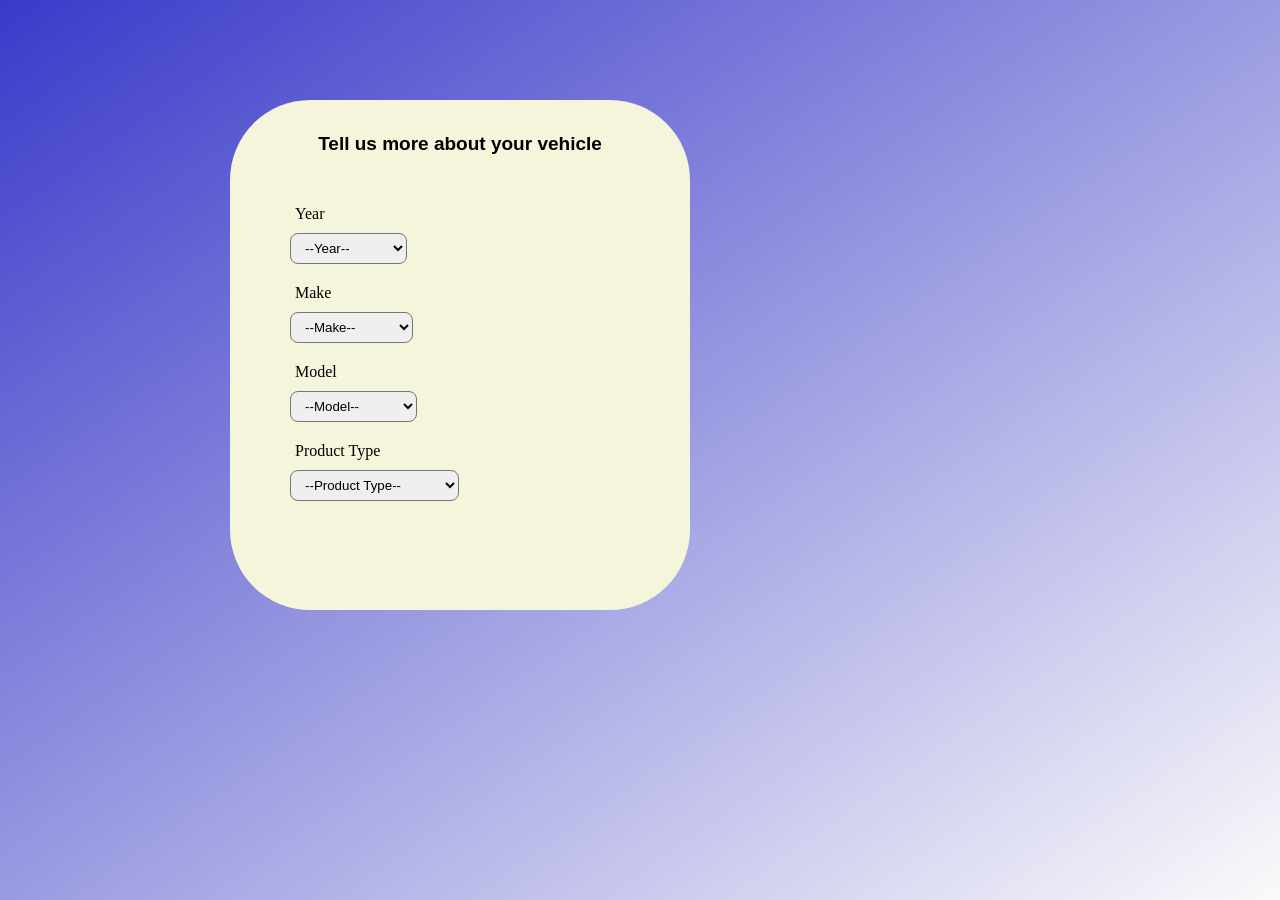
==== index.html @ 1a7c1a3f "MORE WORRK DONNE - Did more with dataset -Created Year and Make arrays with no duplicates" ====
<!DOCTYPE html>

<html lang="en" lang="en">

<head>
<link rel="stylesheet" href="Styling.css"> <!-- link to styling.css-->
</head>

<body id="background"> <!-- #background, inorder to seperate and design background -->

  

  <div class="Container"> <!--Make sure to use class and . when connecting css files-->
<body id="background"> <!-- #background, inorder to seperate and design background -->

  

  

        <h1 class="Header"> 
          Tell us more about your vehicle
        </h1>

      <form>

        

        


        <label for="Year">Year</label>
        <!-- <select name="Year" id="Year"> -->
        <select name="Year" id="Year" required>
          
          <option value="" selected disabled>--Year--</p></option>
            

        </select>

      
        <label for="Make">Make</label>
        <select name="Make" id="Make" required>

            <option value="" selected disabled>--Make--</p></option>
            


        </select>
      
        

        <label for="Model">Model</label>
        <select name="Model" id="Model" required>
          
          <option value="" selected disabled>--Model--</p></option>
            

        </select>


        <label for="Product_Type">Product Type</label>
        <select name="Product_Type" id="Product_Type" required>
          
          <option value="" selected disabled>--Product Type--</p></option>
            

        </select>

        

      </form>



<!-- <button class="ADD_VEHICLE_BUTTON"> Will add once input values are established-->
  <!-- Add Vehicle -->   
<!-- </button> -->



    </div>
    
    <script src="data.js"></script>
    <script src="script.js"></script>
    

  </body>


</html>
---- Styling.css ----
#background {
    margin: 0;
    min-height: 100vh;
    background-repeat: no-repeat;
    background-color: red; /* For browsers that do not support gradients */
    background-image: linear-gradient(to bottom right,rgb(58, 58, 202), rgb(250, 250, 250));
  }

  .Container {
    display: inline-block;
    margin: 10px;
    padding: 5px;
    position: absolute;
    top: 10%;
    width: 450px;
    left: 220px;
    height: 500px;
    border-radius: 80px;
  
    background-color:beige;
    
    
  }

  .center{
    text-align: center;
  }

  .Header {
   
    text-align: center;
    font-size: 19px;
    font-family: 'Franklin Gothic Medium', 'Arial Narrow', Arial, sans-serif;
    margin: 10px;
    margin-bottom: 50px;
    padding-top: 18px;
    color: black;

  }

  label {
    display: flex;
    flex-direction: column;
    gap: 60px;
    margin: 10px;
    margin-left: 60px;

  }

  select {

    
    margin-left: 55px;
    margin-bottom: 10px;
    border-radius: 8px;
    padding-left: 10px;
    padding-right: 40px;
    padding-top: 6px;
    padding-bottom: 6px;
  }


  
  

  /* All add vehicle button styling */

  .ADD_VEHICLE_BUTTON {
    background-color: rgb(28, 62, 211);
    color: antiquewhite;
    border-width: 3px;
    border-color: antiquewhite;
    border-radius: 15px;
    cursor: pointer;
    font-family: 'Segoe UI', Tahoma, Geneva, Verdana, sans-serif;
    font-weight: bold;
    transition: background-color 0.2s, color 0.2s 
    box-shadow 0.2s; 
    margin: 5px;
    padding-bottom: 12px;
    padding-top: 12px;
    padding-left: 10px;
    padding-right: 10px;
    
    
  }

  .ADD_VEHICLE_BUTTON:hover {
    background-color: rgb(23, 50, 172);
    transition: 0.4s; 
    box-shadow: 4px 4px 10px rgba(0, 0, 0, 0.18);
  }

  .ADD_VEHICLE_BUTTON:active {
    opacity: 0.7;
  }
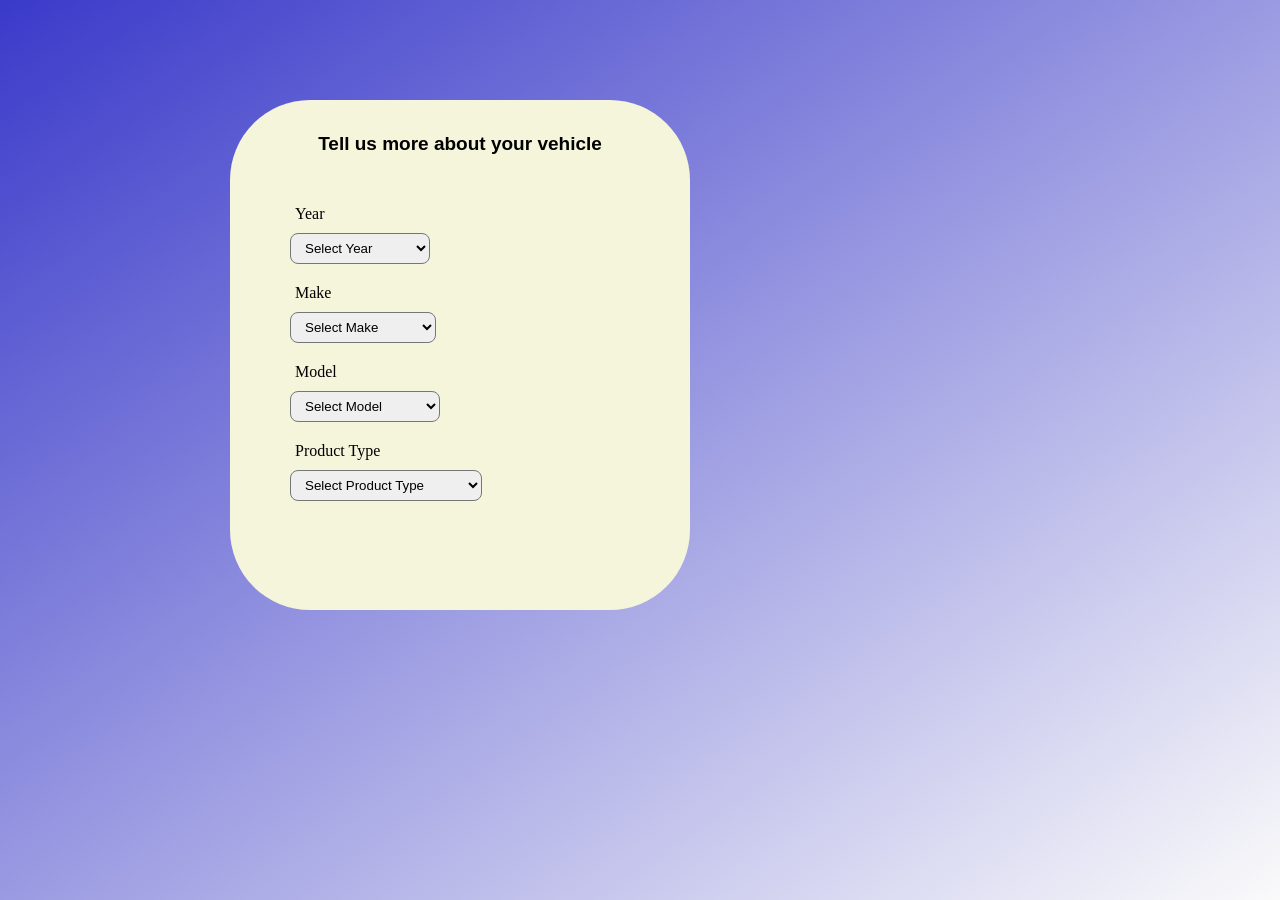
==== commit f1991e19: "Did alot!! - Fixed sequence to reset if year changed - Displays only available options for Model dep" ====
--- a/index.html
+++ b/index.html
@@ -32,7 +32,7 @@
         <!-- <select name="Year" id="Year"> -->
         <select name="Year" id="Year" required>
           
-          <option value="" selected disabled>--Year--</p></option>
+          <option value="" selected disabled>Select Year</p></option>
             
 
         </select>
@@ -41,7 +41,7 @@
         <label for="Make">Make</label>
         <select name="Make" id="Make" required>
 
-            <option value="" selected disabled>--Make--</p></option>
+            <option value="" selected disabled>Select Make</p></option>
             
 
 
@@ -52,16 +52,16 @@
         <label for="Model">Model</label>
         <select name="Model" id="Model" required>
           
-          <option value="" selected disabled>--Model--</p></option>
+          <option value="" selected disabled>Select Model</p></option>
             
 
         </select>
 
 
-        <label for="Product_Type">Product Type</label>
-        <select name="Product_Type" id="Product_Type" required>
+        <label for="Product">Product Type</label>
+        <select name="Product" id="Product" required>
           
-          <option value="" selected disabled>--Product Type--</p></option>
+          <option value="" selected disabled>Select Product Type</p></option>
             
 
         </select>
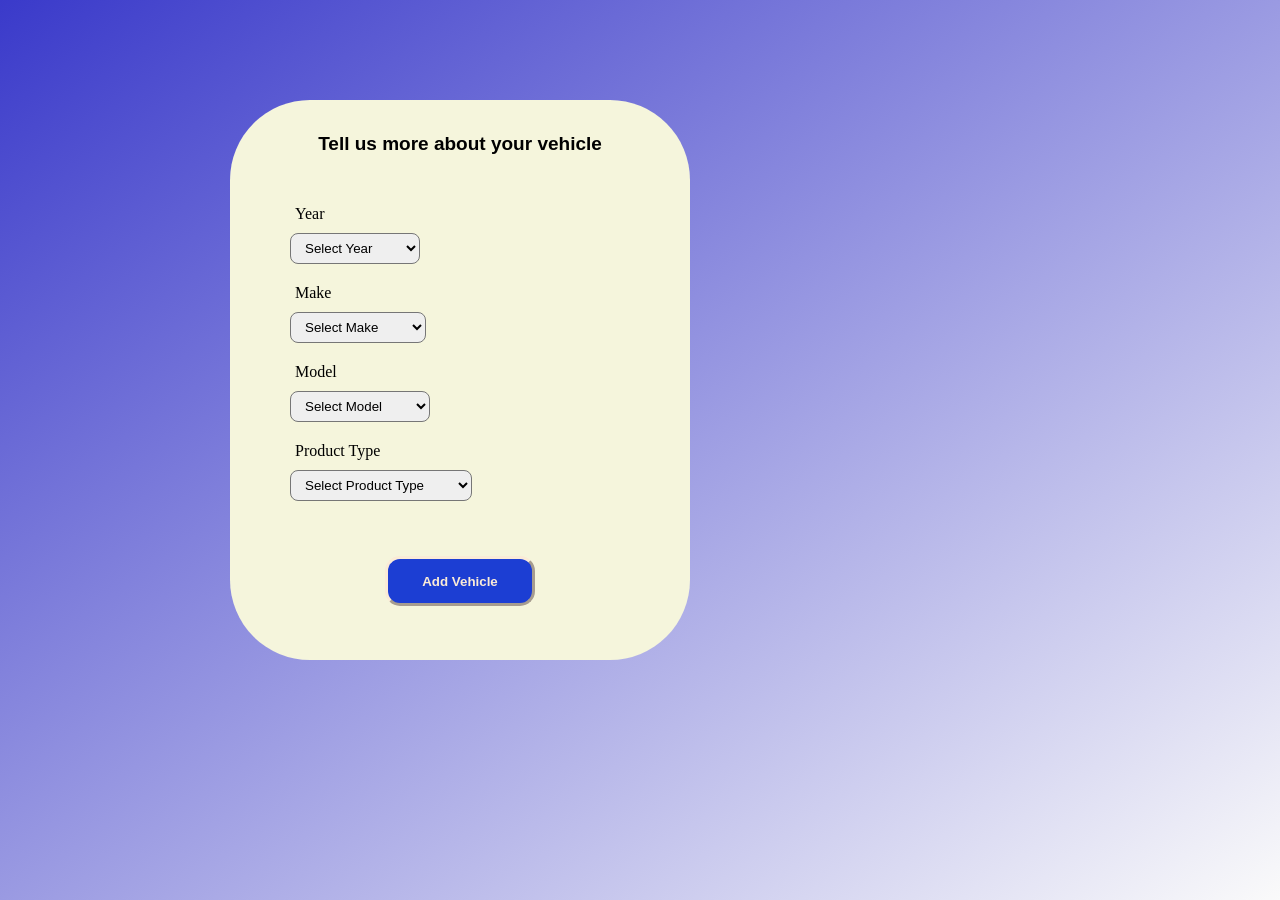
==== commit f0f86d82: "Getting ready to Generate and Link URLS" ====
--- a/index.html
+++ b/index.html
@@ -11,71 +11,66 @@
   
 
   <div class="Container"> <!--Make sure to use class and . when connecting css files-->
-<body id="background"> <!-- #background, inorder to seperate and design background -->
+
 
   
 
   
 
-        <h1 class="Header"> 
-          Tell us more about your vehicle
-        </h1>
+    <h1 class="Header"> 
+      Tell us more about your vehicle
+    </h1>
 
-      <form>
-
+    <form>
         
-
-        
-
-
-        <label for="Year">Year</label>
-        <!-- <select name="Year" id="Year"> -->
-        <select name="Year" id="Year" required>
+      <label for="Year">Year</label>
+      <!-- <select name="Year" id="Year"> -->
+      <select name="Year" id="Year" required>
           
-          <option value="" selected disabled>Select Year</p></option>
+        <option value="" selected disabled>Select Year</p></option>
             
 
-        </select>
+      </select>
 
       
-        <label for="Make">Make</label>
-        <select name="Make" id="Make" required>
+      <label for="Make">Make</label>
+      <select name="Make" id="Make" required>
 
-            <option value="" selected disabled>Select Make</p></option>
+        <option value="" selected disabled>Select Make</p></option>
             
 
 
-        </select>
+      </select>
       
         
 
-        <label for="Model">Model</label>
-        <select name="Model" id="Model" required>
+      <label for="Model">Model</label>
+      <select name="Model" id="Model" required>
           
-          <option value="" selected disabled>Select Model</p></option>
+        <option value="" selected disabled>Select Model</p></option>
             
 
-        </select>
+      </select>
 
 
-        <label for="Product">Product Type</label>
-        <select name="Product" id="Product" required>
+      <label for="Product">Product Type</label>
+      <select name="Product" id="Product" required>
           
-          <option value="" selected disabled>Select Product Type</p></option>
+        <option value="" selected disabled>Select Product Type</p></option>
             
 
-        </select>
+      </select>
 
         
 
       </form>
 
 
-
-<!-- <button class="ADD_VEHICLE_BUTTON"> Will add once input values are established-->
-  <!-- Add Vehicle -->   
-<!-- </button> -->
-
+      <div class="Button_Container">
+        <button class="ADD_VEHICLE_BUTTON"> 
+          Add Vehicle 
+        </button> 
+      </div>
 
 
     </div>
--- a/Styling.css
+++ b/Styling.css
@@ -15,7 +15,7 @@
     top: 10%;
     width: 450px;
     left: 220px;
-    height: 500px;
+    height: 550px;
     border-radius: 80px;
   
     background-color:beige;
@@ -50,12 +50,11 @@
 
   select {
 
-    
     margin-left: 55px;
     margin-bottom: 10px;
     border-radius: 8px;
     padding-left: 10px;
-    padding-right: 40px;
+    padding-right: 30px;
     padding-top: 6px;
     padding-bottom: 6px;
   }
@@ -66,7 +65,17 @@
 
   /* All add vehicle button styling */
 
+  .Button_Container {
+
+    display: flex;
+    justify-content: center;
+    padding-top: 40px;
+  }
+
   .ADD_VEHICLE_BUTTON {
+
+    
+
     background-color: rgb(28, 62, 211);
     color: antiquewhite;
     border-width: 3px;
@@ -82,18 +91,24 @@
     padding-top: 12px;
     padding-left: 10px;
     padding-right: 10px;
+    transition: background-color 0.3s ease,
+    transform 0.3s ease;
+
+    width: 150px;
+    height: 50px;
     
     
   }
 
   .ADD_VEHICLE_BUTTON:hover {
-    background-color: rgb(23, 50, 172);
-    transition: 0.4s; 
-    box-shadow: 4px 4px 10px rgba(0, 0, 0, 0.18);
+    
+    background-color: rgb(22, 53, 145);
+    transform: scale(1.05);
+    
   }
 
   .ADD_VEHICLE_BUTTON:active {
-    opacity: 0.7;
+    opacity: 0.9;
   }
 
 
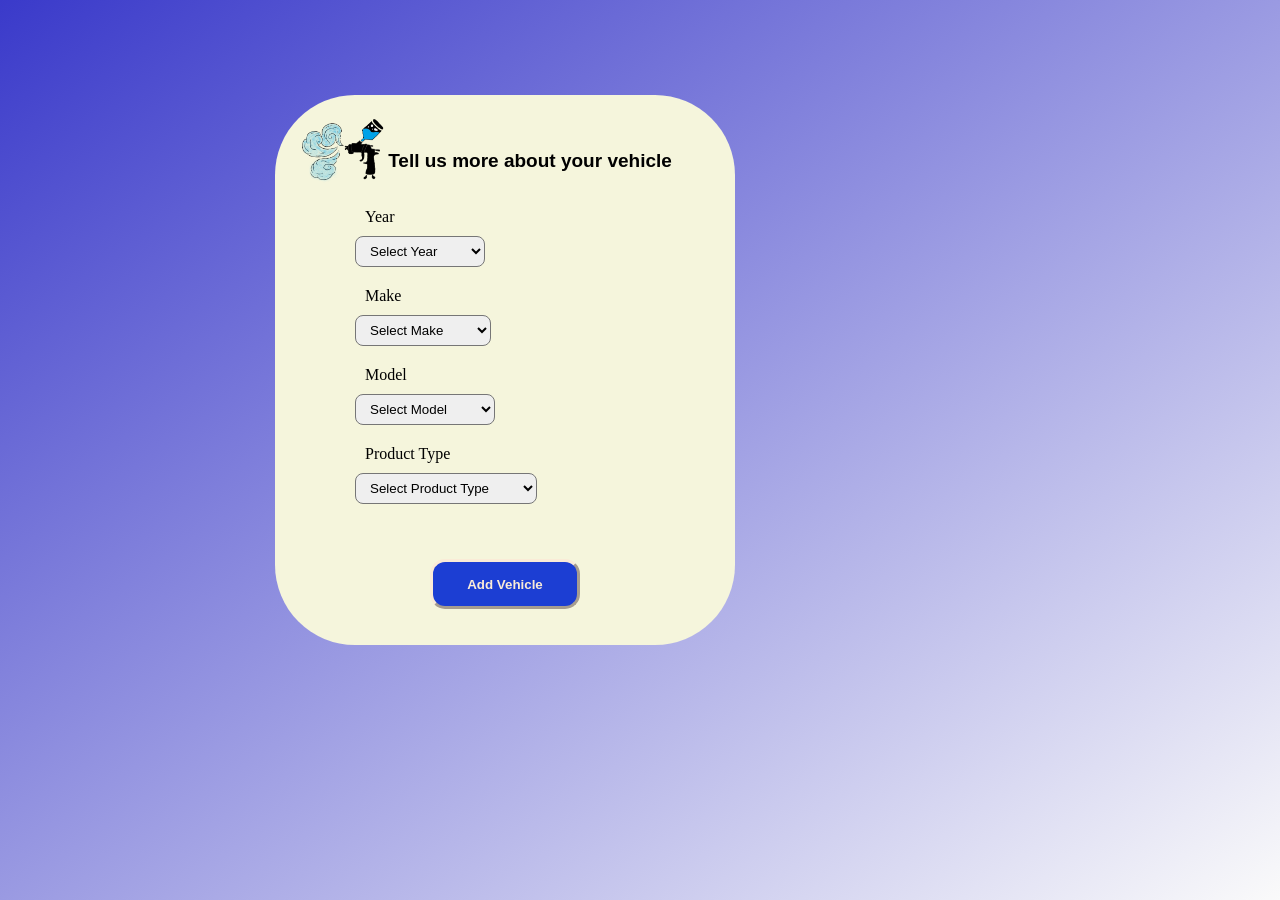
==== commit 50abb596: "WEBSITE DONNNNE, only thing left is to polish, organize, and add comments" ====
--- a/index.html
+++ b/index.html
@@ -1,18 +1,21 @@
 <!DOCTYPE html>
 
-<html lang="en" lang="en">
+<html lang="en">
 
-<head>
-<link rel="stylesheet" href="Styling.css"> <!-- link to styling.css-->
-</head>
+  <head>
+    <link rel="stylesheet" href="Styling.css"> <!-- link to styling.css-->
+    <meta name="viewport" content="width=device-width, initial-scale=1.0">
+  </head>
 
 <body id="background"> <!-- #background, inorder to seperate and design background -->
 
-  
+ 
 
   <div class="Container"> <!--Make sure to use class and . when connecting css files-->
 
-
+    <div class="Logo_Container">
+      <img class="Logo_Image" src="PartifyLogo_BASE.png" alt="Partify logo">
+    </div>
   
 
   
@@ -21,57 +24,59 @@
       Tell us more about your vehicle
     </h1>
 
-    <form>
+    <form id="Vehicle_Form" autocomplete="off">
         
       <label for="Year">Year</label>
       <!-- <select name="Year" id="Year"> -->
-      <select name="Year" id="Year" required>
+        <select name="Year" id="Year" required>
           
-        <option value="" selected disabled>Select Year</p></option>
+          <option value="" selected disabled>Select Year</option>
             
 
-      </select>
+        </select>
 
       
-      <label for="Make">Make</label>
-      <select name="Make" id="Make" required>
+        <label for="Make">Make</label>
+        <select name="Make" id="Make" required>
 
-        <option value="" selected disabled>Select Make</p></option>
+          <option value="" selected disabled>Select Make</option>
             
 
 
-      </select>
+        </select>
       
         
 
-      <label for="Model">Model</label>
-      <select name="Model" id="Model" required>
+        <label for="Model">Model</label>
+        <select name="Model" id="Model" required>
           
-        <option value="" selected disabled>Select Model</p></option>
+          <option value="" selected disabled>Select Model</option>
             
 
-      </select>
+        </select>
 
 
-      <label for="Product">Product Type</label>
-      <select name="Product" id="Product" required>
+        <label for="Product">Product Type</label>
+        <select name="Product" id="Product" required>
           
-        <option value="" selected disabled>Select Product Type</p></option>
+          <option value="" selected disabled>Select Product Type</option>
             
 
-      </select>
+        </select>
+
+      
+        <div class="Button_Container">
+          <button class="ADD_VEHICLE_BUTTON" type="submit"> 
+          Add Vehicle 
+          </button> 
+        </div>
 
         
 
       </form>
 
 
-      <div class="Button_Container">
-        <button class="ADD_VEHICLE_BUTTON"> 
-          Add Vehicle 
-        </button> 
-      </div>
-
+      
 
     </div>
     
--- a/Styling.css
+++ b/Styling.css
@@ -7,14 +7,37 @@
     background-image: linear-gradient(to bottom right,rgb(58, 58, 202), rgb(250, 250, 250));
   }
 
+ 
+
+  .Logo_Image {
+
+
+    width: 100px;
+    height: auto;
+    
+    
+    transform: rotate(4deg);
+
+  }
+
+  .Logo_Container {
+
+    position: absolute;
+    top: 0px;
+    left: 20px;
+    
+}
+
+
+
   .Container {
     display: inline-block;
-    margin: 10px;
-    padding: 5px;
+    margin: 5px;
+   
     position: absolute;
     top: 10%;
-    width: 450px;
-    left: 220px;
+    width: 460px;
+    left: 270px;
     height: 550px;
     border-radius: 80px;
   
@@ -32,10 +55,11 @@
     text-align: center;
     font-size: 19px;
     font-family: 'Franklin Gothic Medium', 'Arial Narrow', Arial, sans-serif;
-    margin: 10px;
-    margin-bottom: 50px;
-    padding-top: 18px;
+    margin-left: 50px;
+    margin-bottom: 30px;
+    margin-top: 55px;
     color: black;
+    padding-bottom: 6px;
 
   }
 
@@ -44,13 +68,13 @@
     flex-direction: column;
     gap: 60px;
     margin: 10px;
-    margin-left: 60px;
+    margin-left: 90px;
 
   }
 
   select {
 
-    margin-left: 55px;
+    margin-left: 80px;
     margin-bottom: 10px;
     border-radius: 8px;
     padding-left: 10px;
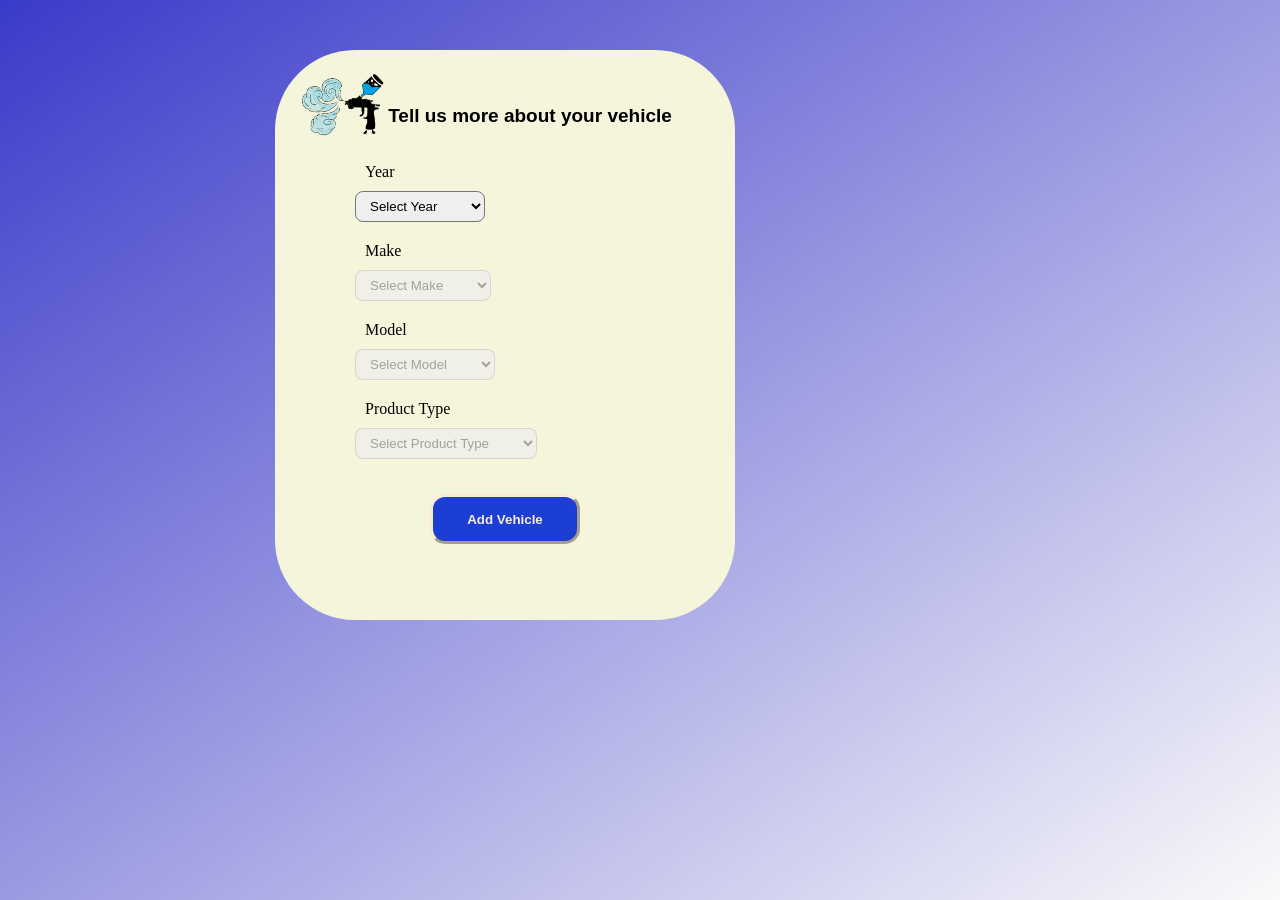
==== commit db28647d: "Adding Comments" ====
--- a/index.html
+++ b/index.html
@@ -25,9 +25,13 @@
     </h1>
 
     <form id="Vehicle_Form" autocomplete="off">
+
+        
         
       <label for="Year">Year</label>
       <!-- <select name="Year" id="Year"> -->
+        
+        
         <select name="Year" id="Year" required>
           
           <option value="" selected disabled>Select Year</option>
@@ -35,6 +39,7 @@
 
         </select>
 
+        
       
         <label for="Make">Make</label>
         <select name="Make" id="Make" required>
@@ -54,7 +59,8 @@
             
 
         </select>
-
+        
+        
 
         <label for="Product">Product Type</label>
         <select name="Product" id="Product" required>
--- a/Styling.css
+++ b/Styling.css
@@ -35,11 +35,12 @@
     margin: 5px;
    
     position: absolute;
-    top: 10%;
+    top: 5%;
     width: 460px;
     left: 270px;
     height: 550px;
     border-radius: 80px;
+    padding-bottom: 20px;
   
     background-color:beige;
     
@@ -83,6 +84,23 @@
     padding-bottom: 6px;
   }
 
+  select:hover {
+
+    transition: transform 0.3s ease;
+    transform: scale(1.05);
+
+
+  }
+
+  hr {
+
+    left: 10px;
+    width: 70%;
+    height: 1px;
+    background-color: black;
+
+  }
+
 
   
   
@@ -93,12 +111,10 @@
 
     display: flex;
     justify-content: center;
-    padding-top: 40px;
+    padding-top: 20px;
   }
 
   .ADD_VEHICLE_BUTTON {
-
-    
 
     background-color: rgb(28, 62, 211);
     color: antiquewhite;
@@ -108,7 +124,7 @@
     cursor: pointer;
     font-family: 'Segoe UI', Tahoma, Geneva, Verdana, sans-serif;
     font-weight: bold;
-    transition: background-color 0.2s, color 0.2s 
+    transition: background-color 0.2s, color 0.2s,
     box-shadow 0.2s; 
     margin: 5px;
     padding-bottom: 12px;
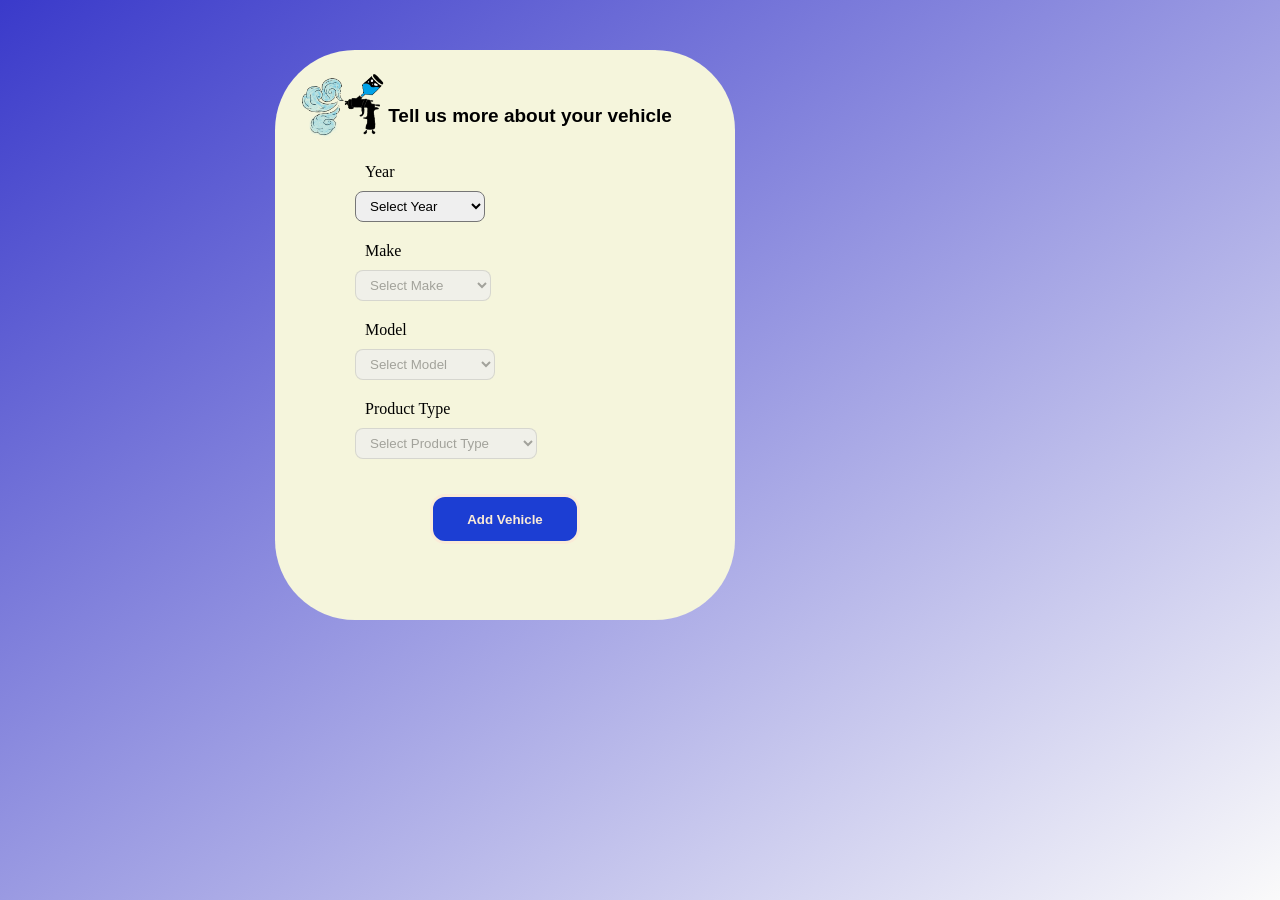
==== commit 6ef17a82: "I think comments done, getting ready to submit." ====
--- a/index.html
+++ b/index.html
@@ -1,96 +1,119 @@
 <!DOCTYPE html>
-
 <html lang="en">
 
-  <head>
-    <link rel="stylesheet" href="Styling.css"> <!-- link to styling.css-->
-    <meta name="viewport" content="width=device-width, initial-scale=1.0">
-  </head>
+<head>
+  <!-- Link to external CSS file for styling -->
 
-<body id="background"> <!-- #background, inorder to seperate and design background -->
+  <link rel="stylesheet" href="Styling.css">
 
- 
 
-  <div class="Container"> <!--Make sure to use class and . when connecting css files-->
+  <!-- Makes layout responsive on different screen sizes -->
+
+  <meta name="viewport" content="width=device-width, initial-scale=1.0">
+
+</head>
+
+<body id="background">
+
+
+  <!-- Main container holding the form and logo -->
+
+  <div class="Container">
+
+    <!-- Logo section (kept separate so it can be positioned independently of form layout) -->
 
     <div class="Logo_Container">
+
       <img class="Logo_Image" src="PartifyLogo_BASE.png" alt="Partify logo">
+
     </div>
-  
 
-  
 
-    <h1 class="Header"> 
+    <!-- Page heading -->
+
+    <h1 class="Header">
+
       Tell us more about your vehicle
+
     </h1>
+
+
+    <!-- Vehicle selection form -->
 
     <form id="Vehicle_Form" autocomplete="off">
 
-        
-        
+
+      <!-- Year dropdown -->
+
       <label for="Year">Year</label>
-      <!-- <select name="Year" id="Year"> -->
-        
-        
-        <select name="Year" id="Year" required>
-          
-          <option value="" selected disabled>Select Year</option>
-            
 
-        </select>
+      <select name="Year" id="Year" required>
 
-        
-      
-        <label for="Make">Make</label>
-        <select name="Make" id="Make" required>
+        <option value="" selected disabled>Select Year</option>
 
-          <option value="" selected disabled>Select Make</option>
-            
+      </select>
 
 
-        </select>
-      
-        
+      <!-- Make dropdown (populated dynamically based on Year) -->
 
-        <label for="Model">Model</label>
-        <select name="Model" id="Model" required>
-          
-          <option value="" selected disabled>Select Model</option>
-            
+      <label for="Make">Make</label>
 
-        </select>
-        
-        
+      <select name="Make" id="Make" required>
 
-        <label for="Product">Product Type</label>
-        <select name="Product" id="Product" required>
-          
-          <option value="" selected disabled>Select Product Type</option>
-            
+        <option value="" selected disabled>Select Make</option>
 
-        </select>
-
-      
-        <div class="Button_Container">
-          <button class="ADD_VEHICLE_BUTTON" type="submit"> 
-          Add Vehicle 
-          </button> 
-        </div>
-
-        
-
-      </form>
+      </select>
 
 
-      
+      <!-- Model dropdown (depends on Year + Make) -->
 
-    </div>
-    
-    <script src="data.js"></script>
-    <script src="script.js"></script>
-    
+      <label for="Model">Model</label>
 
-  </body>
+      <select name="Model" id="Model" required>
+
+        <option value="" selected disabled>Select Model</option>
+
+      </select>
 
 
-</html>
+      <!-- Product Type dropdown (depends on Year + Make + Model) -->
+
+      <label for="Product">Product Type</label>
+
+      <select name="Product" id="Product" required>
+
+        <option value="" selected disabled>Select Product Type</option>
+
+      </select>
+
+
+      <!-- Submit button section -->
+
+      <div class="Button_Container">
+
+        <button class="ADD_VEHICLE_BUTTON" type="submit">
+
+          Add Vehicle
+
+        </button>
+
+      </div>
+
+    </form>
+
+  </div>
+
+
+  <!-- External JavaScript files -->
+  <!-- data.js contains vehicle dataset -->
+
+  <script src="data.js"></script>
+
+
+  <!-- script.js handles dropdown logic and URL generation -->
+   
+  <script src="script.js"></script>
+
+</body>
+
+</html>
--- a/Styling.css
+++ b/Styling.css
@@ -1,156 +1,143 @@
-
-  #background {
-    margin: 0;
-    min-height: 100vh;
-    background-repeat: no-repeat;
-    background-color: red; /* For browsers that do not support gradients */
-    background-image: linear-gradient(to bottom right,rgb(58, 58, 202), rgb(250, 250, 250));
-  }
-
- 
-
-  .Logo_Image {
+/* BACKGROUND */
+#background {
+  margin: 0;
+  min-height: 100vh;
+  background-repeat: no-repeat;
+  background-color: rgb(55, 126, 213); /* fallback */
+  background-image: linear-gradient(
+    to bottom right,
+    rgb(58, 58, 202),
+    rgb(250, 250, 250)
+  );
+}
 
 
-    width: 100px;
-    height: auto;
-    
-    
-    transform: rotate(4deg);
+/* LOGO 
+   Struggled with placement so made it
+   absolute */
 
-  }
+.Logo_Container {
+  position: absolute;
+  top: 0;
+  left: 20px;
+}
 
-  .Logo_Container {
+.Logo_Image {
+  width: 100px;
+  height: auto;
+  transform: rotate(4deg);
+}
 
-    position: absolute;
-    top: 0px;
-    left: 20px;
-    
+
+/* FORM CONTAINER */
+
+.Container {
+  position: absolute;
+  top: 5%;
+  left: 270px;
+
+  width: 460px;
+  height: 550px;
+
+  margin: 5px;
+  padding-bottom: 20px;
+
+  display: inline-block;
+  border-radius: 80px;
+
+  background-color: beige;
+}
+
+
+/* HEADER */
+
+.Header {
+  margin-top: 55px;
+  margin-bottom: 30px;
+  margin-left: 50px;
+
+  padding-bottom: 6px;
+
+  text-align: center;
+  font-size: 19px;
+  font-family: "Franklin Gothic Medium", "Arial Narrow", Arial, sans-serif;
+  color: black;
+}
+
+
+/* FORM ELEMENTS */
+
+label {
+  display: flex;
+  flex-direction: column;
+
+  margin: 10px 0 10px 90px;
+}
+
+select {
+  margin: 0 0 10px 80px;
+
+  padding: 6px 30px 6px 10px;
+  border-radius: 8px;
+}
+
+/* hover effect for dropdowns */
+select:hover {
+  transform: scale(1.05);
+  transition: transform 0.3s ease;
+}
+
+
+/* OPTIONAL DIVIDER */
+
+hr {
+  width: 70%;
+  height: 1px;
+  background-color: black;
+  left: 10px;
+}
+
+
+/* BUTTON */
+
+.Button_Container {
+  display: flex;
+  justify-content: center;
+  padding-top: 20px;
+}
+
+.ADD_VEHICLE_BUTTON {
+  width: 150px;
+  height: 50px;
+
+  margin: 5px;
+  padding: 12px 10px;
+
+  font-family: "Segoe UI", Tahoma, Geneva, Verdana, sans-serif;
+  font-weight: bold;
+
+  color: antiquewhite;
+  background-color: rgb(28, 62, 211);
+
+  border: 3px solid antiquewhite;
+  border-radius: 15px;
+
+  cursor: pointer;
+
+  transition: background-color 0.3s ease, transform 0.3s ease;
+}
+
+
+ /* hover effect for dropdowns */
+
+.ADD_VEHICLE_BUTTON:hover {
+  background-color: rgb(22, 53, 145);
+  transform: scale(1.05);
+}
+
+.ADD_VEHICLE_BUTTON:active {
+  opacity: 0.9;
 }
 
 
 
-  .Container {
-    display: inline-block;
-    margin: 5px;
-   
-    position: absolute;
-    top: 5%;
-    width: 460px;
-    left: 270px;
-    height: 550px;
-    border-radius: 80px;
-    padding-bottom: 20px;
-  
-    background-color:beige;
-    
-    
-  }
-
-  .center{
-    text-align: center;
-  }
-
-  .Header {
-   
-    text-align: center;
-    font-size: 19px;
-    font-family: 'Franklin Gothic Medium', 'Arial Narrow', Arial, sans-serif;
-    margin-left: 50px;
-    margin-bottom: 30px;
-    margin-top: 55px;
-    color: black;
-    padding-bottom: 6px;
-
-  }
-
-  label {
-    display: flex;
-    flex-direction: column;
-    gap: 60px;
-    margin: 10px;
-    margin-left: 90px;
-
-  }
-
-  select {
-
-    margin-left: 80px;
-    margin-bottom: 10px;
-    border-radius: 8px;
-    padding-left: 10px;
-    padding-right: 30px;
-    padding-top: 6px;
-    padding-bottom: 6px;
-  }
-
-  select:hover {
-
-    transition: transform 0.3s ease;
-    transform: scale(1.05);
-
-
-  }
-
-  hr {
-
-    left: 10px;
-    width: 70%;
-    height: 1px;
-    background-color: black;
-
-  }
-
-
-  
-  
-
-  /* All add vehicle button styling */
-
-  .Button_Container {
-
-    display: flex;
-    justify-content: center;
-    padding-top: 20px;
-  }
-
-  .ADD_VEHICLE_BUTTON {
-
-    background-color: rgb(28, 62, 211);
-    color: antiquewhite;
-    border-width: 3px;
-    border-color: antiquewhite;
-    border-radius: 15px;
-    cursor: pointer;
-    font-family: 'Segoe UI', Tahoma, Geneva, Verdana, sans-serif;
-    font-weight: bold;
-    transition: background-color 0.2s, color 0.2s,
-    box-shadow 0.2s; 
-    margin: 5px;
-    padding-bottom: 12px;
-    padding-top: 12px;
-    padding-left: 10px;
-    padding-right: 10px;
-    transition: background-color 0.3s ease,
-    transform 0.3s ease;
-
-    width: 150px;
-    height: 50px;
-    
-    
-  }
-
-  .ADD_VEHICLE_BUTTON:hover {
-    
-    background-color: rgb(22, 53, 145);
-    transform: scale(1.05);
-    
-  }
-
-  .ADD_VEHICLE_BUTTON:active {
-    opacity: 0.9;
-  }
-
-
-
-
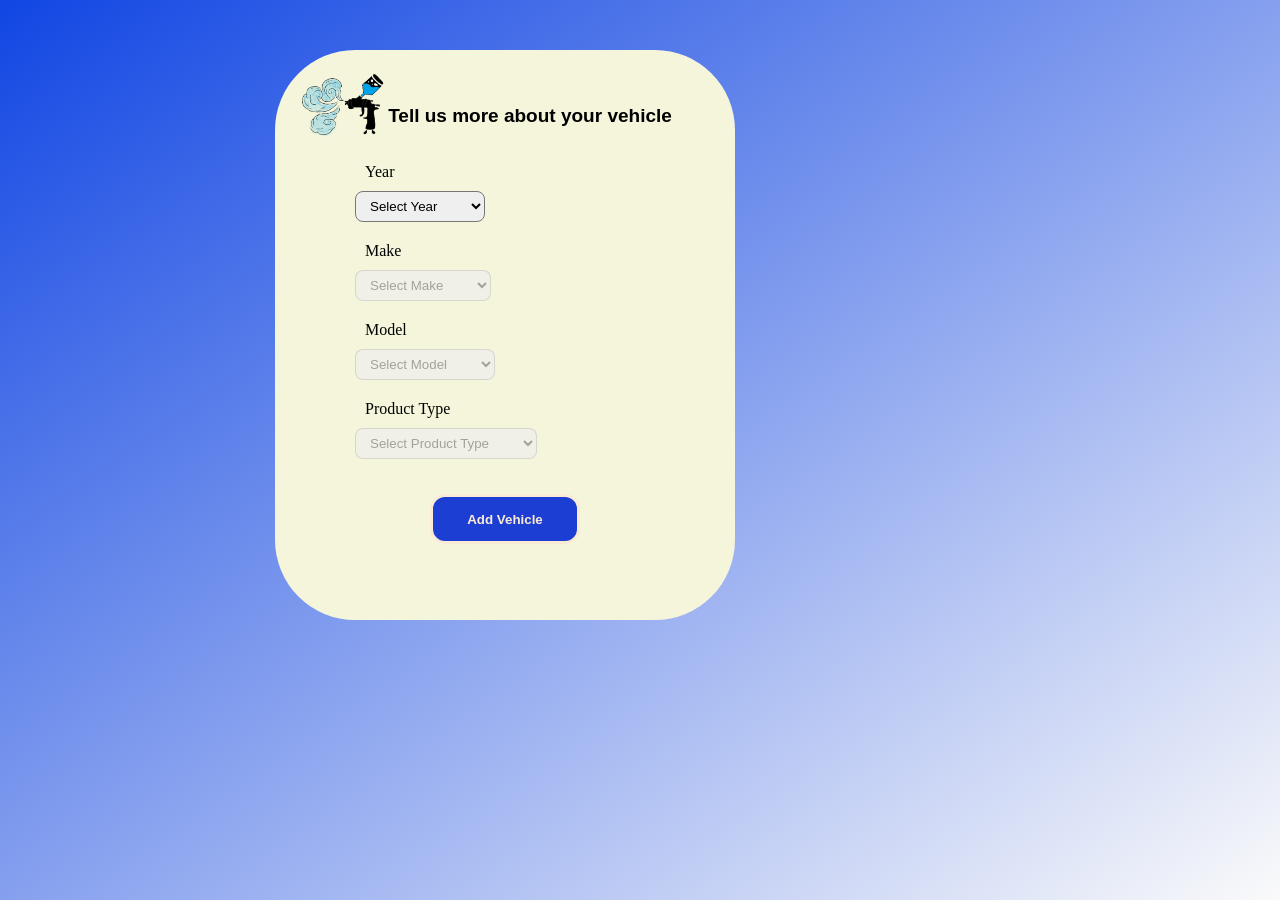
==== commit ae961cf9: "- Removed consol.logs - Organized files" ====
--- a/index.html
+++ b/index.html
@@ -24,7 +24,7 @@
 
     <div class="Logo_Container">
 
-      <img class="Logo_Image" src="PartifyLogo_BASE.png" alt="Partify logo">
+      <img class="Logo_Image" src="Assets/PartifyLogo_BASE.png" alt="Partify logo">
 
     </div>
 
@@ -107,12 +107,12 @@
   <!-- External JavaScript files -->
   <!-- data.js contains vehicle dataset -->
 
-  <script src="data.js"></script>
+  <script src="JS_file/data.js"></script>
 
 
   <!-- script.js handles dropdown logic and URL generation -->
    
-  <script src="script.js"></script>
+  <script src="JS_file/script.js"></script>
 
 </body>
 
--- a/Styling.css
+++ b/Styling.css
@@ -6,7 +6,7 @@
   background-color: rgb(55, 126, 213); /* fallback */
   background-image: linear-gradient(
     to bottom right,
-    rgb(58, 58, 202),
+    rgb(17, 70, 227),
     rgb(250, 250, 250)
   );
 }
